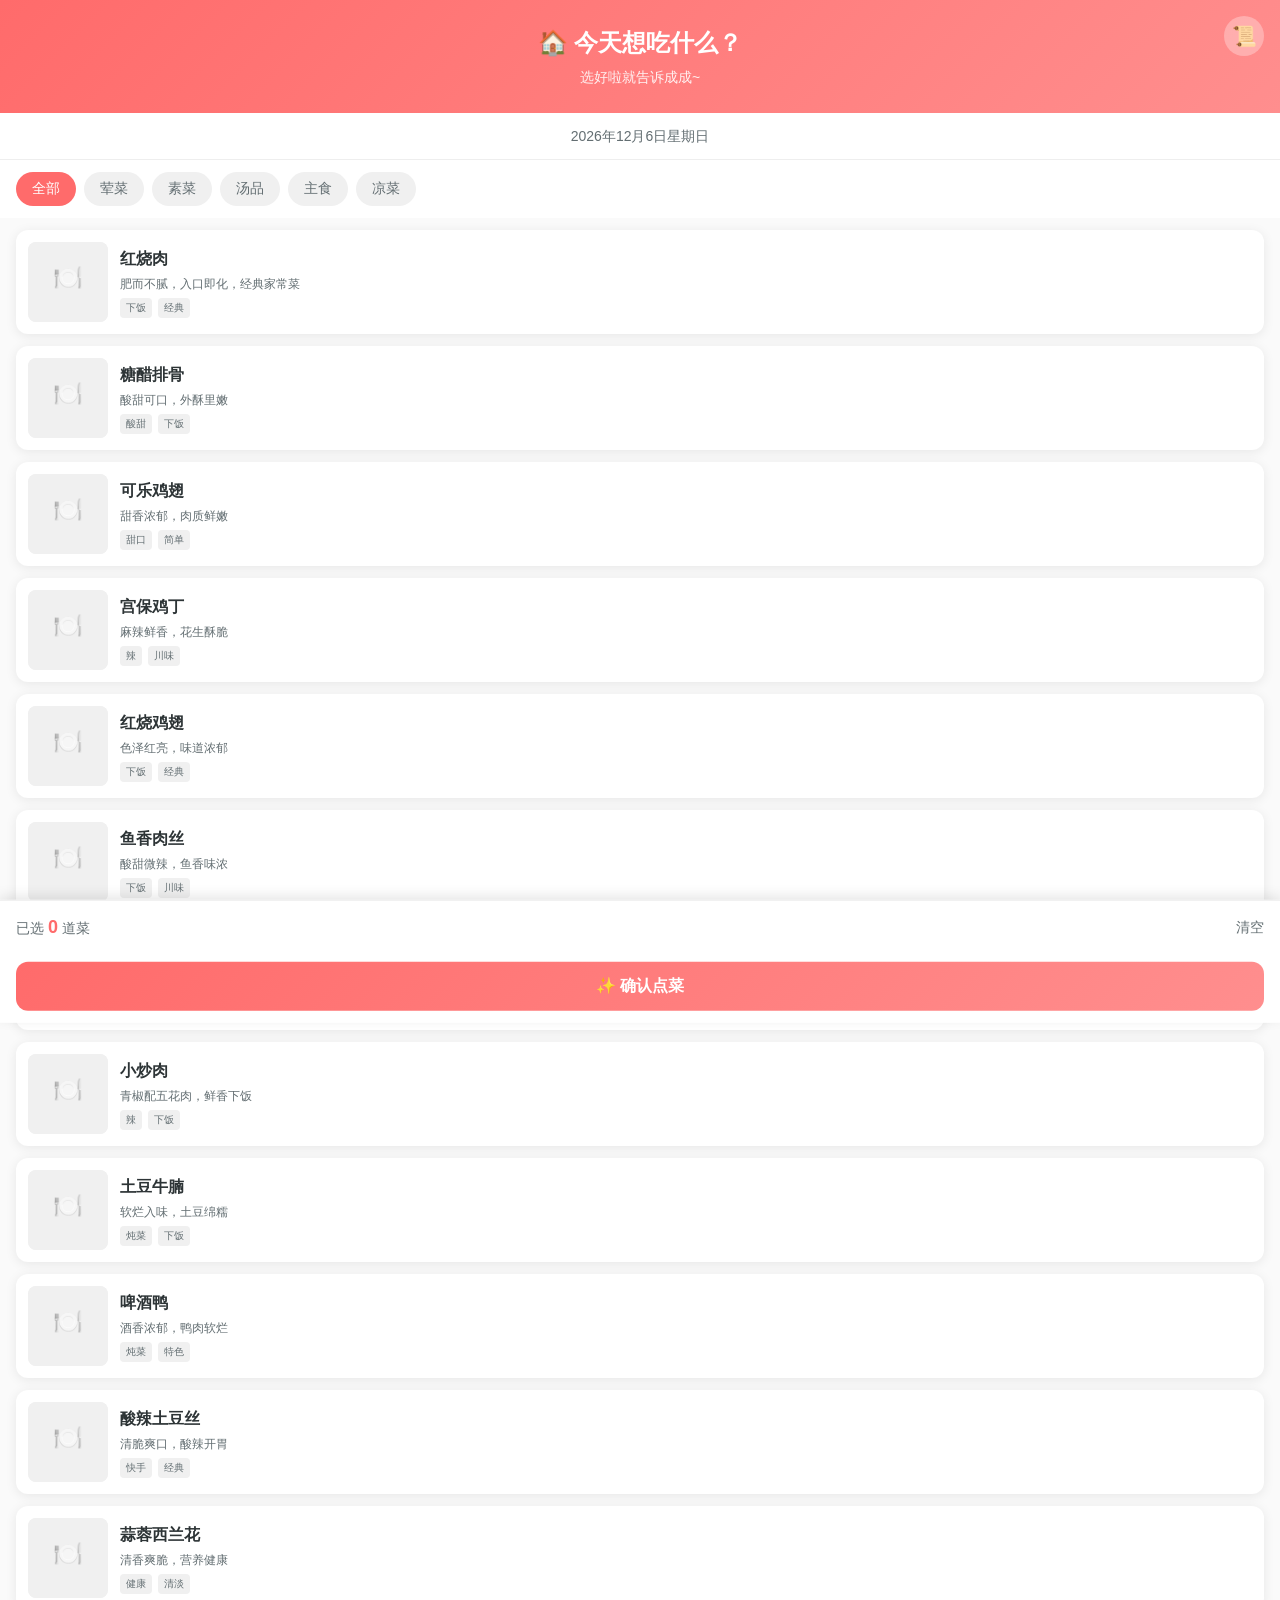
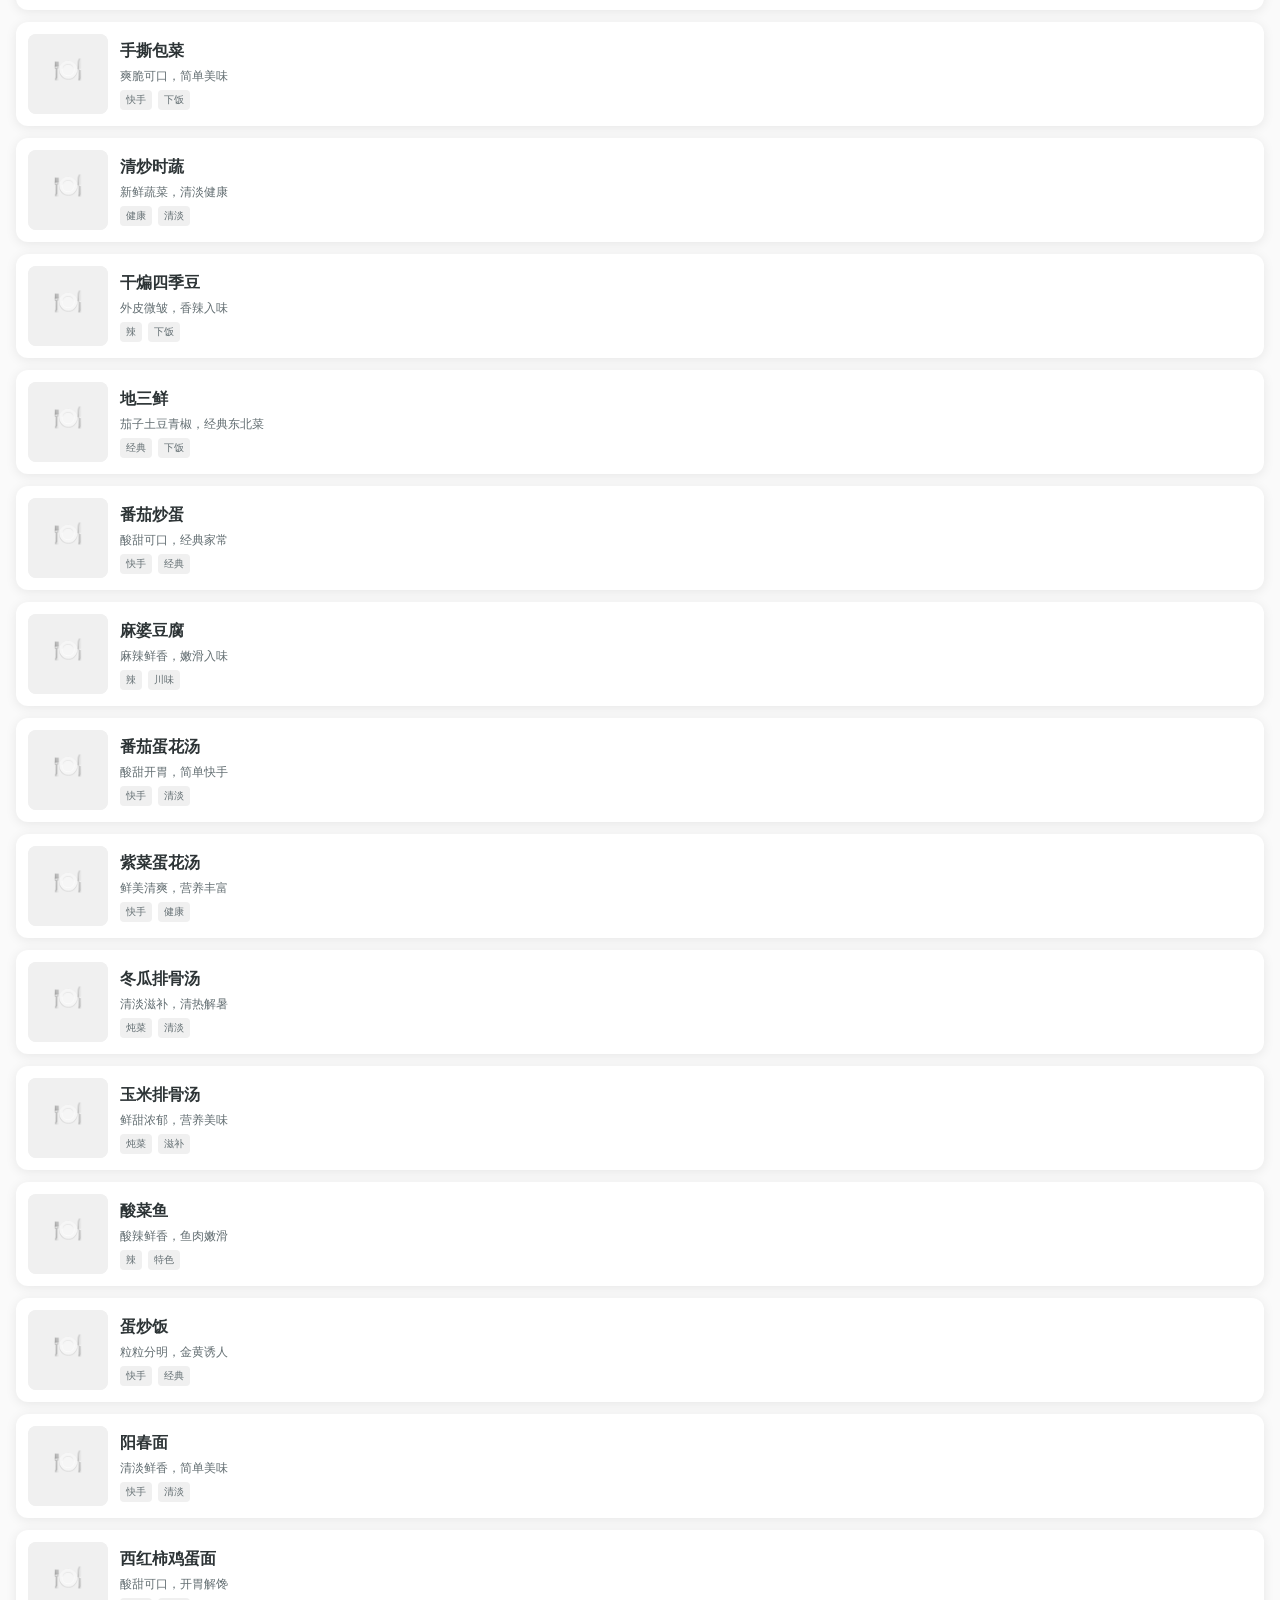
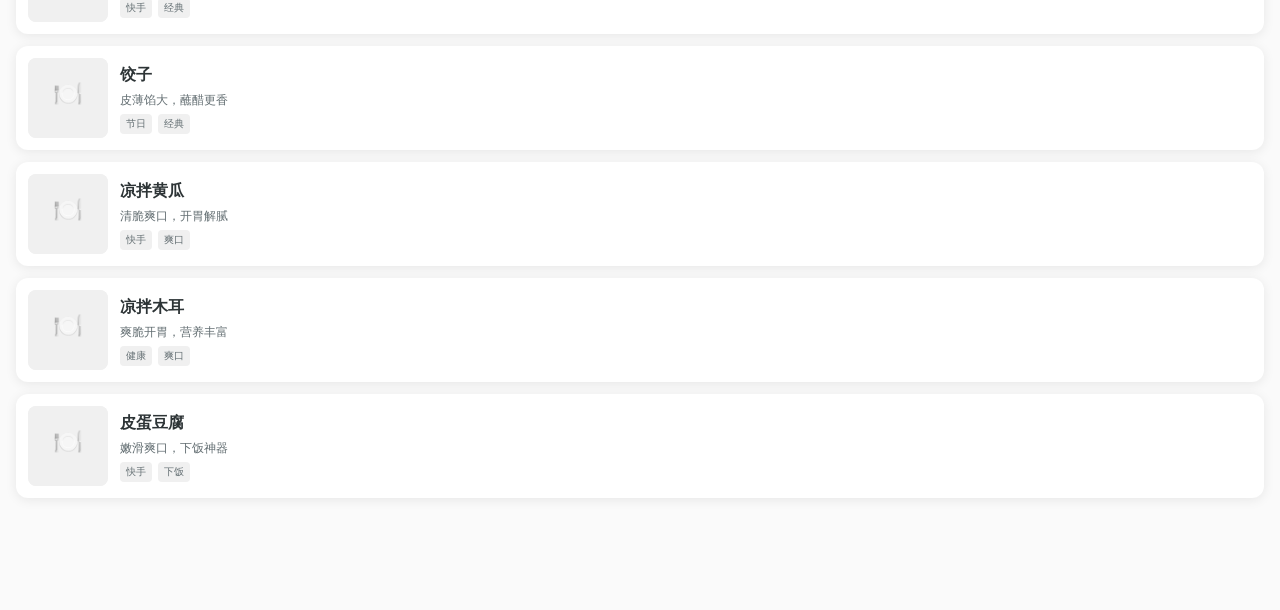
==== index.html @ bf2adbd8 "Initial commit" ====
<!DOCTYPE html>
<html lang="zh-CN">
<head>
  <meta charset="UTF-8">
  <meta name="viewport" content="width=device-width, initial-scale=1.0, user-scalable=no">
  <title>🏠 点菜小助手</title>
  <link rel="stylesheet" href="style.css">
</head>
<body>
  <!-- 点菜页面 -->
  <div id="menu-page" class="page active">
    <div class="header">
      <h1>🏠 今天想吃什么？</h1>
      <p class="subtitle">选好啦就告诉成成~</p>
    </div>
    
    <div class="date-info">
      <span id="today-date"></span>
    </div>

    <!-- 分类标签 -->
    <div class="category-tabs" id="category-tabs"></div>

    <!-- 菜品列表 -->
    <div class="dishes-container" id="dishes-container"></div>

    <!-- 已选菜品 -->
    <div class="selected-panel" id="selected-panel">
      <div class="selected-header">
        <span>已选 <strong id="selected-count">0</strong> 道菜</span>
        <button class="clear-btn" id="clear-btn">清空</button>
      </div>
      <div class="selected-list" id="selected-list"></div>
      <button class="submit-btn" id="submit-btn">✨ 确认点菜</button>
    </div>
  </div>

  <!-- 历史记录页面 -->
  <div id="history-page" class="page">
    <div class="header">
      <h1>📜 点菜记录</h1>
      <button class="back-btn" id="back-to-menu">← 返回点菜</button>
    </div>
    <div class="history-list" id="history-list"></div>
  </div>

  <!-- 成功提示 -->
  <div class="success-modal" id="success-modal">
    <div class="success-content">
      <div class="success-icon">✅</div>
      <h2>点菜成功！</h2>
      <p>成成收到啦，等着吃好吃的吧~</p>
      <button class="ok-btn" id="ok-btn">好的</button>
    </div>
  </div>

  <script src="dishes.js"></script>
  <script src="app.js"></script>
</body>
</html>
---- style.css ----
* {
  margin: 0;
  padding: 0;
  box-sizing: border-box;
}

:root {
  --primary: #FF6B6B;
  --primary-light: #FFE5E5;
  --secondary: #4ECDC4;
  --accent: #FFE66D;
  --text: #2D3436;
  --text-light: #636E72;
  --bg: #FAFAFA;
  --card-bg: #FFFFFF;
  --shadow: 0 2px 12px rgba(0,0,0,0.08);
}

body {
  font-family: -apple-system, BlinkMacSystemFont, "Segoe UI", "PingFang SC", "Hiragino Sans GB", sans-serif;
  background: var(--bg);
  color: var(--text);
  line-height: 1.6;
  -webkit-tap-highlight-color: transparent;
}

/* 页面切换 */
.page {
  display: none;
  min-height: 100vh;
  padding-bottom: 100px;
}

.page.active {
  display: block;
}

/* 头部 */
.header {
  background: linear-gradient(135deg, var(--primary), #FF8E8E);
  color: white;
  padding: 24px 20px;
  text-align: center;
}

.header h1 {
  font-size: 24px;
  font-weight: 600;
  margin-bottom: 4px;
}

.subtitle {
  font-size: 14px;
  opacity: 0.9;
}

.date-info {
  text-align: center;
  padding: 12px;
  background: white;
  color: var(--text-light);
  font-size: 14px;
  border-bottom: 1px solid #eee;
}

/* 分类标签 */
.category-tabs {
  display: flex;
  gap: 8px;
  padding: 12px 16px;
  overflow-x: auto;
  background: white;
  position: sticky;
  top: 0;
  z-index: 10;
  -webkit-overflow-scrolling: touch;
}

.category-tabs::-webkit-scrollbar {
  display: none;
}

.category-tab {
  flex-shrink: 0;
  padding: 8px 16px;
  border-radius: 20px;
  border: none;
  background: #F0F0F0;
  color: var(--text-light);
  font-size: 14px;
  cursor: pointer;
  transition: all 0.2s;
}

.category-tab.active {
  background: var(--primary);
  color: white;
}

/* 菜品列表 */
.dishes-container {
  padding: 12px 16px;
  display: grid;
  gap: 12px;
}

.dish-card {
  background: var(--card-bg);
  border-radius: 12px;
  overflow: hidden;
  box-shadow: var(--shadow);
  display: flex;
  gap: 12px;
  padding: 12px;
  cursor: pointer;
  transition: all 0.2s;
  position: relative;
}

.dish-card:active {
  transform: scale(0.98);
}

.dish-card.selected {
  border: 2px solid var(--primary);
  background: var(--primary-light);
}

.dish-card.selected::after {
  content: '✓';
  position: absolute;
  top: 8px;
  right: 8px;
  width: 24px;
  height: 24px;
  background: var(--primary);
  color: white;
  border-radius: 50%;
  display: flex;
  align-items: center;
  justify-content: center;
  font-size: 14px;
}

.dish-image {
  width: 80px;
  height: 80px;
  border-radius: 8px;
  object-fit: cover;
  flex-shrink: 0;
  background: #f5f5f5;
}

.dish-info {
  flex: 1;
  display: flex;
  flex-direction: column;
  justify-content: center;
}

.dish-name {
  font-size: 16px;
  font-weight: 600;
  margin-bottom: 4px;
}

.dish-desc {
  font-size: 12px;
  color: var(--text-light);
  line-height: 1.4;
}

.dish-tags {
  display: flex;
  gap: 6px;
  margin-top: 6px;
}

.dish-tag {
  font-size: 10px;
  padding: 2px 6px;
  border-radius: 4px;
  background: #f0f0f0;
  color: var(--text-light);
}

/* 备注输入 */
.note-input {
  margin-top: 8px;
  width: 100%;
  padding: 8px 10px;
  border: 1px solid #ddd;
  border-radius: 8px;
  font-size: 12px;
  resize: none;
  display: none;
}

.dish-card.selected .note-input {
  display: block;
}

/* 已选面板 */
.selected-panel {
  position: fixed;
  bottom: 0;
  left: 0;
  right: 0;
  background: white;
  border-top: 1px solid #eee;
  padding: 12px 16px;
  box-shadow: 0 -4px 12px rgba(0,0,0,0.1);
  transform: translateY(100%);
  transition: transform 0.3s;
}

.selected-panel.show {
  transform: translateY(0);
}

.selected-header {
  display: flex;
  justify-content: space-between;
  align-items: center;
  margin-bottom: 8px;
}

.selected-header span {
  font-size: 14px;
  color: var(--text-light);
}

.selected-header strong {
  color: var(--primary);
  font-size: 18px;
}

.clear-btn {
  background: none;
  border: none;
  color: var(--text-light);
  font-size: 14px;
  cursor: pointer;
}

.selected-list {
  max-height: 120px;
  overflow-y: auto;
  margin-bottom: 12px;
}

.selected-item {
  display: flex;
  justify-content: space-between;
  align-items: center;
  padding: 8px 0;
  border-bottom: 1px solid #f0f0f0;
  font-size: 14px;
}

.selected-item-note {
  font-size: 12px;
  color: var(--text-light);
}

.submit-btn {
  width: 100%;
  padding: 14px;
  background: linear-gradient(135deg, var(--primary), #FF8E8E);
  color: white;
  border: none;
  border-radius: 12px;
  font-size: 16px;
  font-weight: 600;
  cursor: pointer;
  transition: all 0.2s;
}

.submit-btn:active {
  transform: scale(0.98);
}

/* 成功弹窗 */
.success-modal {
  position: fixed;
  inset: 0;
  background: rgba(0,0,0,0.5);
  display: none;
  align-items: center;
  justify-content: center;
  z-index: 100;
}

.success-modal.show {
  display: flex;
}

.success-content {
  background: white;
  padding: 32px;
  border-radius: 20px;
  text-align: center;
  margin: 20px;
}

.success-icon {
  font-size: 48px;
  margin-bottom: 16px;
}

.success-content h2 {
  font-size: 20px;
  margin-bottom: 8px;
}

.success-content p {
  color: var(--text-light);
  font-size: 14px;
  margin-bottom: 20px;
}

.ok-btn {
  padding: 10px 32px;
  background: var(--primary);
  color: white;
  border: none;
  border-radius: 20px;
  font-size: 14px;
  cursor: pointer;
}

/* 历史记录 */
.back-btn {
  margin-top: 8px;
  padding: 6px 16px;
  background: rgba(255,255,255,0.2);
  color: white;
  border: none;
  border-radius: 16px;
  font-size: 14px;
  cursor: pointer;
}

.history-list {
  padding: 16px;
}

.history-item {
  background: white;
  border-radius: 12px;
  padding: 16px;
  margin-bottom: 12px;
  box-shadow: var(--shadow);
}

.history-date {
  font-size: 14px;
  font-weight: 600;
  color: var(--primary);
  margin-bottom: 8px;
}

.history-dishes {
  display: flex;
  flex-wrap: wrap;
  gap: 8px;
}

.history-dish {
  background: #f5f5f5;
  padding: 6px 12px;
  border-radius: 8px;
  font-size: 13px;
}

.history-dish-note {
  font-size: 11px;
  color: var(--text-light);
}

.history-time {
  font-size: 12px;
  color: var(--text-light);
  margin-top: 8px;
}

/* 历史入口 */
.history-btn {
  position: fixed;
  top: 16px;
  right: 16px;
  width: 40px;
  height: 40px;
  background: rgba(255,255,255,0.3);
  border: none;
  border-radius: 50%;
  font-size: 20px;
  cursor: pointer;
  z-index: 50;
}

/* 空状态 */
.empty-state {
  text-align: center;
  padding: 40px 20px;
  color: var(--text-light);
}

.empty-state-icon {
  font-size: 48px;
  margin-bottom: 12px;
}
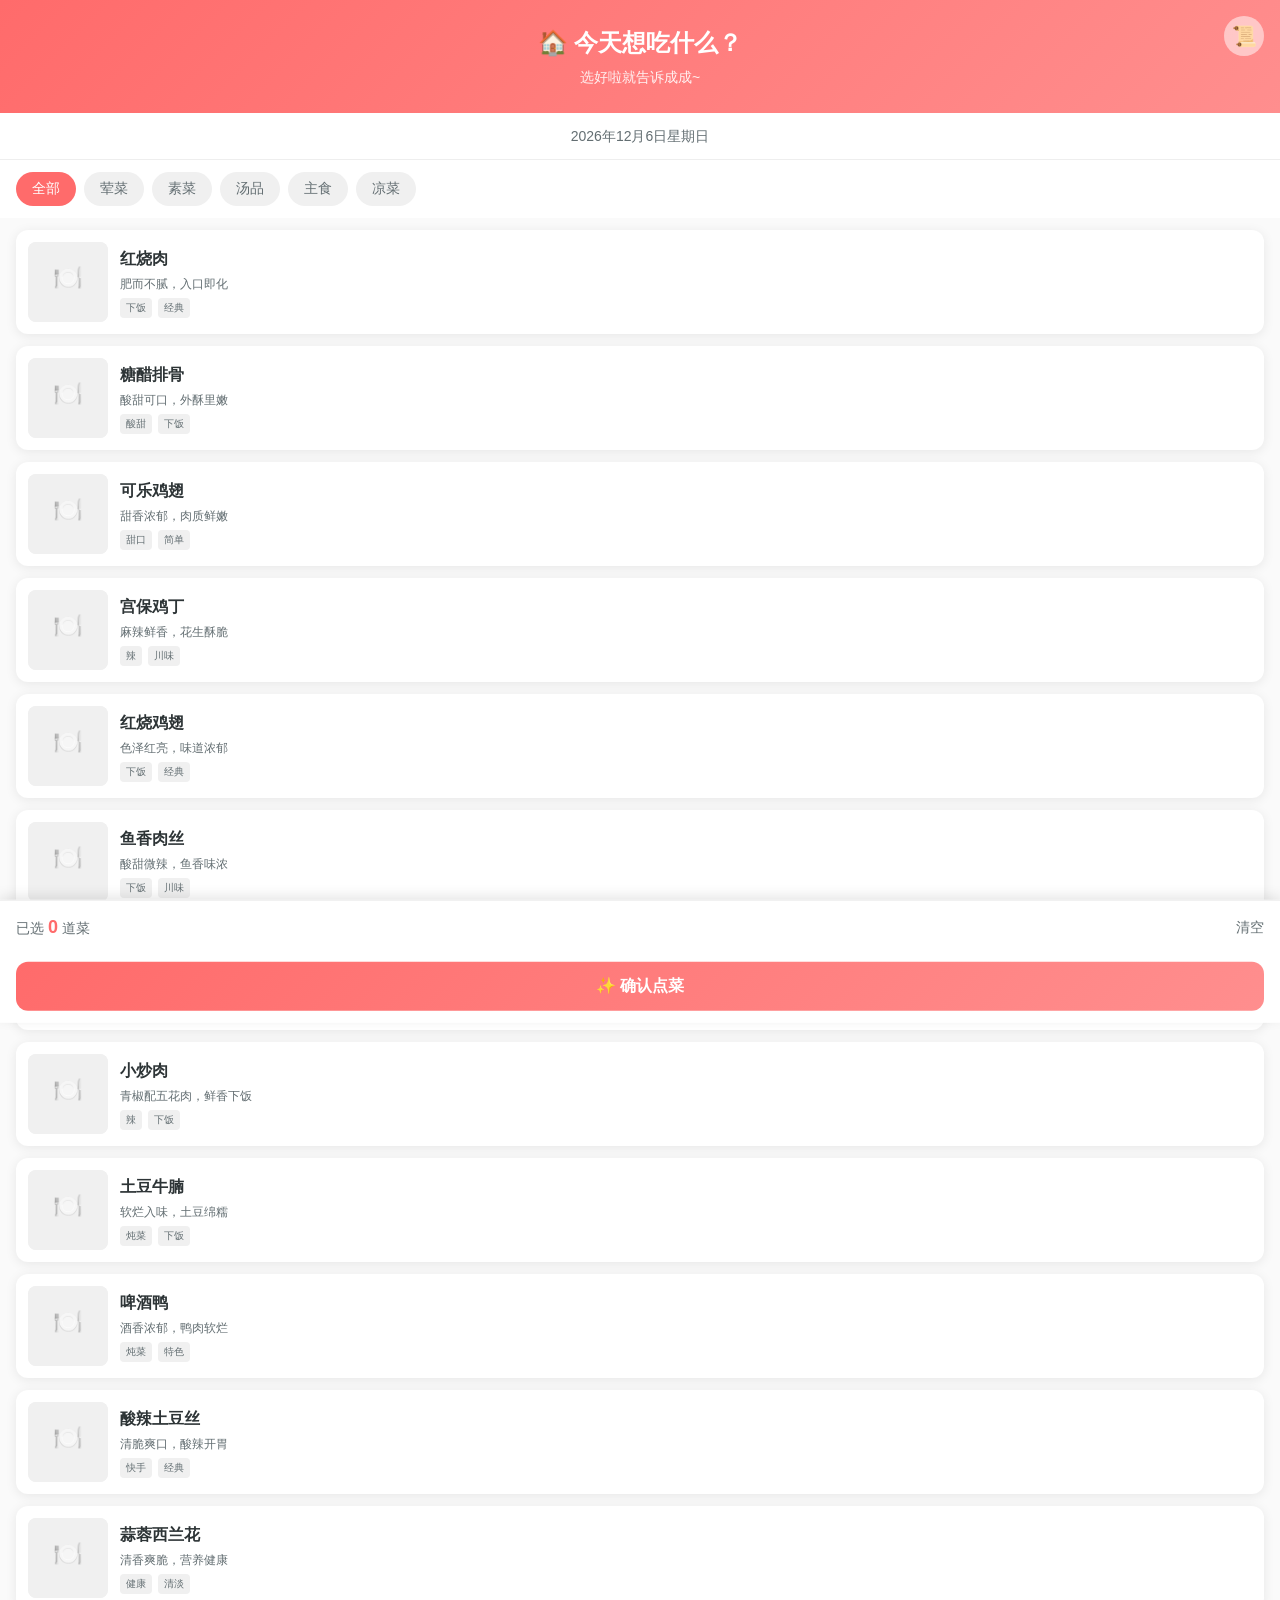
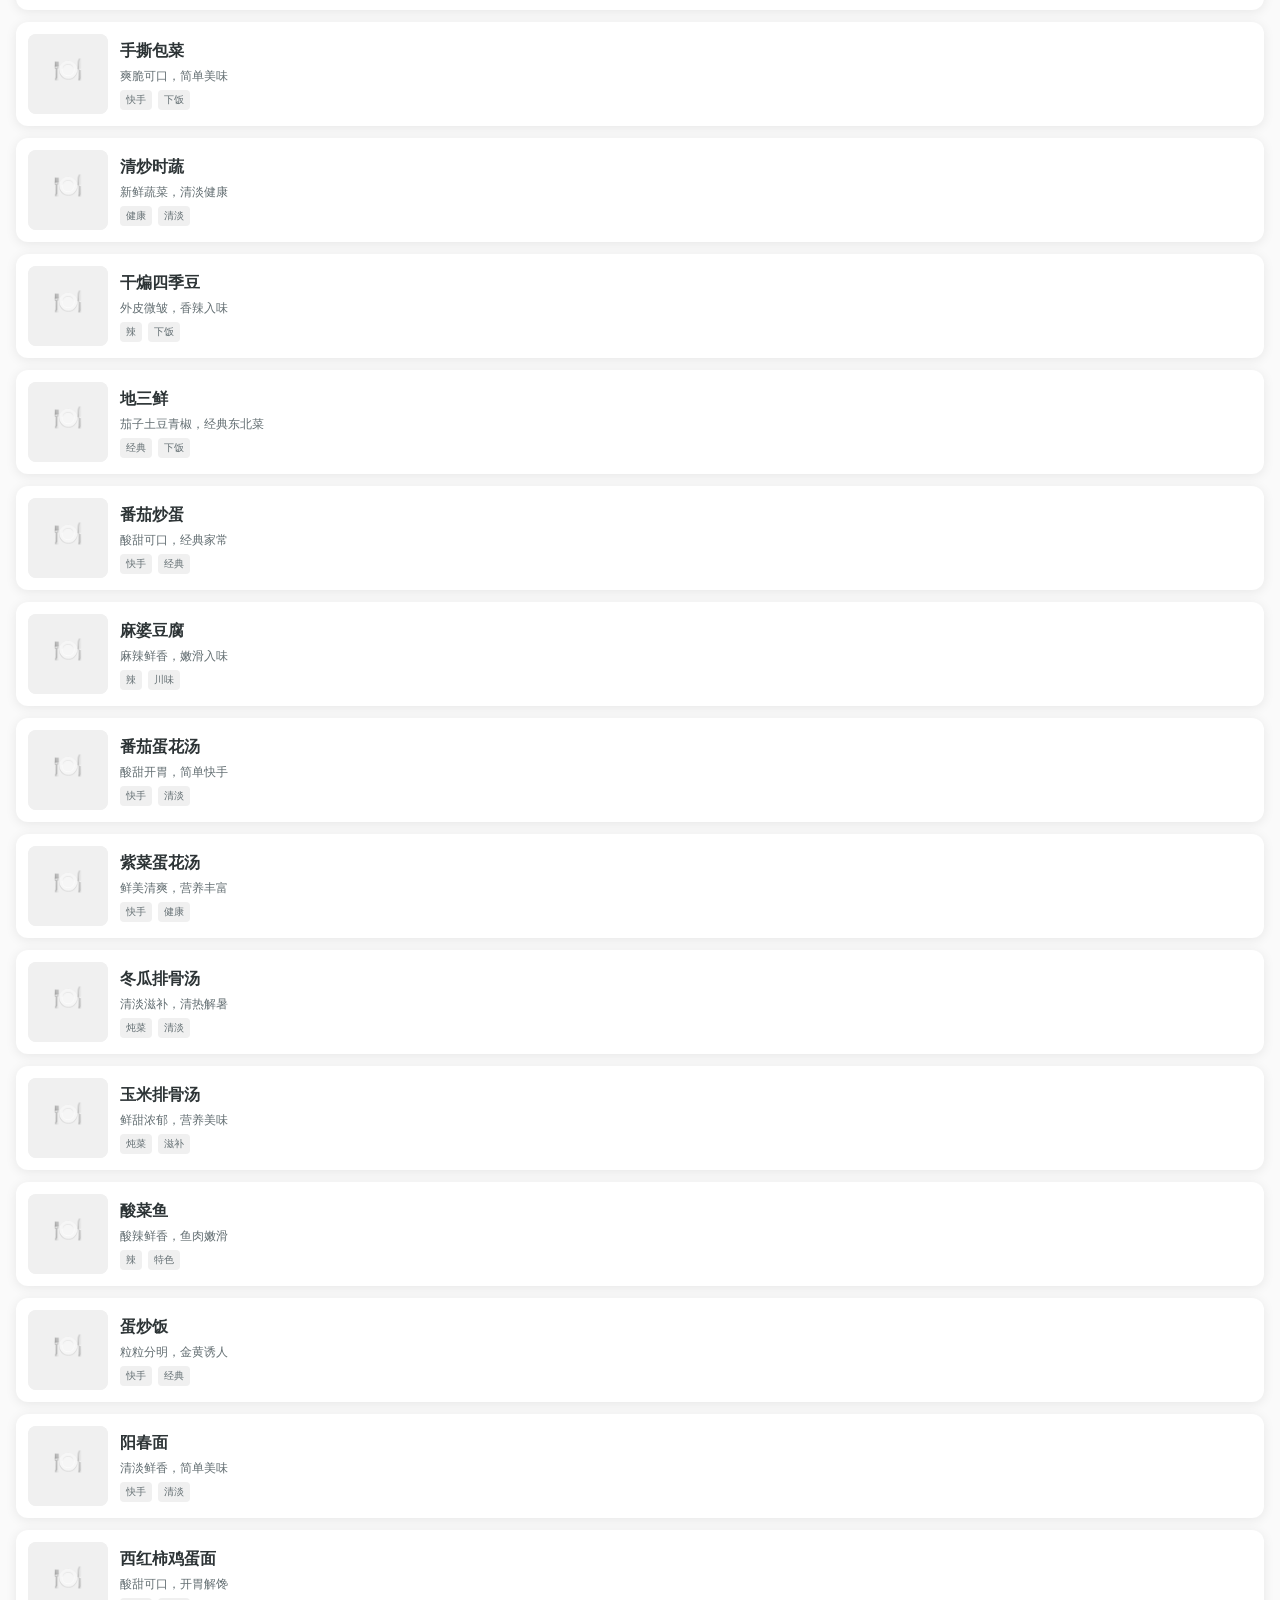
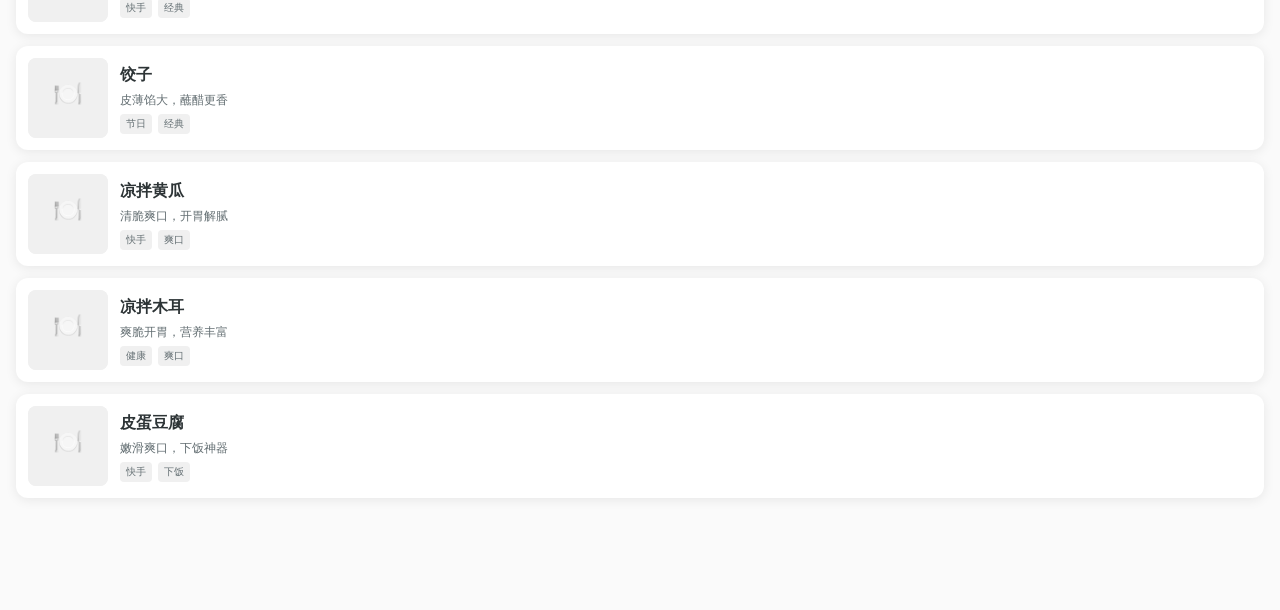
==== commit c174b75c: "🍽️ 点菜小助手" ====
--- a/index.html
+++ b/index.html
@@ -7,24 +7,20 @@
   <link rel="stylesheet" href="style.css">
 </head>
 <body>
-  <!-- 点菜页面 -->
   <div id="menu-page" class="page active">
     <div class="header">
       <h1>🏠 今天想吃什么？</h1>
       <p class="subtitle">选好啦就告诉成成~</p>
+      <button class="history-btn" title="查看历史">📜</button>
     </div>
     
     <div class="date-info">
       <span id="today-date"></span>
     </div>
 
-    <!-- 分类标签 -->
     <div class="category-tabs" id="category-tabs"></div>
-
-    <!-- 菜品列表 -->
     <div class="dishes-container" id="dishes-container"></div>
 
-    <!-- 已选菜品 -->
     <div class="selected-panel" id="selected-panel">
       <div class="selected-header">
         <span>已选 <strong id="selected-count">0</strong> 道菜</span>
@@ -35,7 +31,6 @@
     </div>
   </div>
 
-  <!-- 历史记录页面 -->
   <div id="history-page" class="page">
     <div class="header">
       <h1>📜 点菜记录</h1>
@@ -44,7 +39,6 @@
     <div class="history-list" id="history-list"></div>
   </div>
 
-  <!-- 成功提示 -->
   <div class="success-modal" id="success-modal">
     <div class="success-content">
       <div class="success-icon">✅</div>
--- a/style.css
+++ b/style.css
@@ -24,7 +24,6 @@
   -webkit-tap-highlight-color: transparent;
 }
 
-/* 页面切换 */
 .page {
   display: none;
   min-height: 100vh;
@@ -35,12 +34,12 @@
   display: block;
 }
 
-/* 头部 */
 .header {
   background: linear-gradient(135deg, var(--primary), #FF8E8E);
   color: white;
   padding: 24px 20px;
   text-align: center;
+  position: relative;
 }
 
 .header h1 {
@@ -63,7 +62,6 @@
   border-bottom: 1px solid #eee;
 }
 
-/* 分类标签 */
 .category-tabs {
   display: flex;
   gap: 8px;
@@ -97,7 +95,6 @@
   color: white;
 }
 
-/* 菜品列表 */
 .dishes-container {
   padding: 12px 16px;
   display: grid;
@@ -184,7 +181,6 @@
   color: var(--text-light);
 }
 
-/* 备注输入 */
 .note-input {
   margin-top: 8px;
   width: 100%;
@@ -200,7 +196,6 @@
   display: block;
 }
 
-/* 已选面板 */
 .selected-panel {
   position: fixed;
   bottom: 0;
@@ -280,7 +275,6 @@
   transform: scale(0.98);
 }
 
-/* 成功弹窗 */
 .success-modal {
   position: fixed;
   inset: 0;
@@ -329,7 +323,6 @@
   cursor: pointer;
 }
 
-/* 历史记录 */
 .back-btn {
   margin-top: 8px;
   padding: 6px 16px;
@@ -384,9 +377,8 @@
   margin-top: 8px;
 }
 
-/* 历史入口 */
 .history-btn {
-  position: fixed;
+  position: absolute;
   top: 16px;
   right: 16px;
   width: 40px;
@@ -396,10 +388,8 @@
   border-radius: 50%;
   font-size: 20px;
   cursor: pointer;
-  z-index: 50;
-}
-
-/* 空状态 */
+}
+
 .empty-state {
   text-align: center;
   padding: 40px 20px;
@@ -409,4 +399,4 @@
 .empty-state-icon {
   font-size: 48px;
   margin-bottom: 12px;
-}
+}
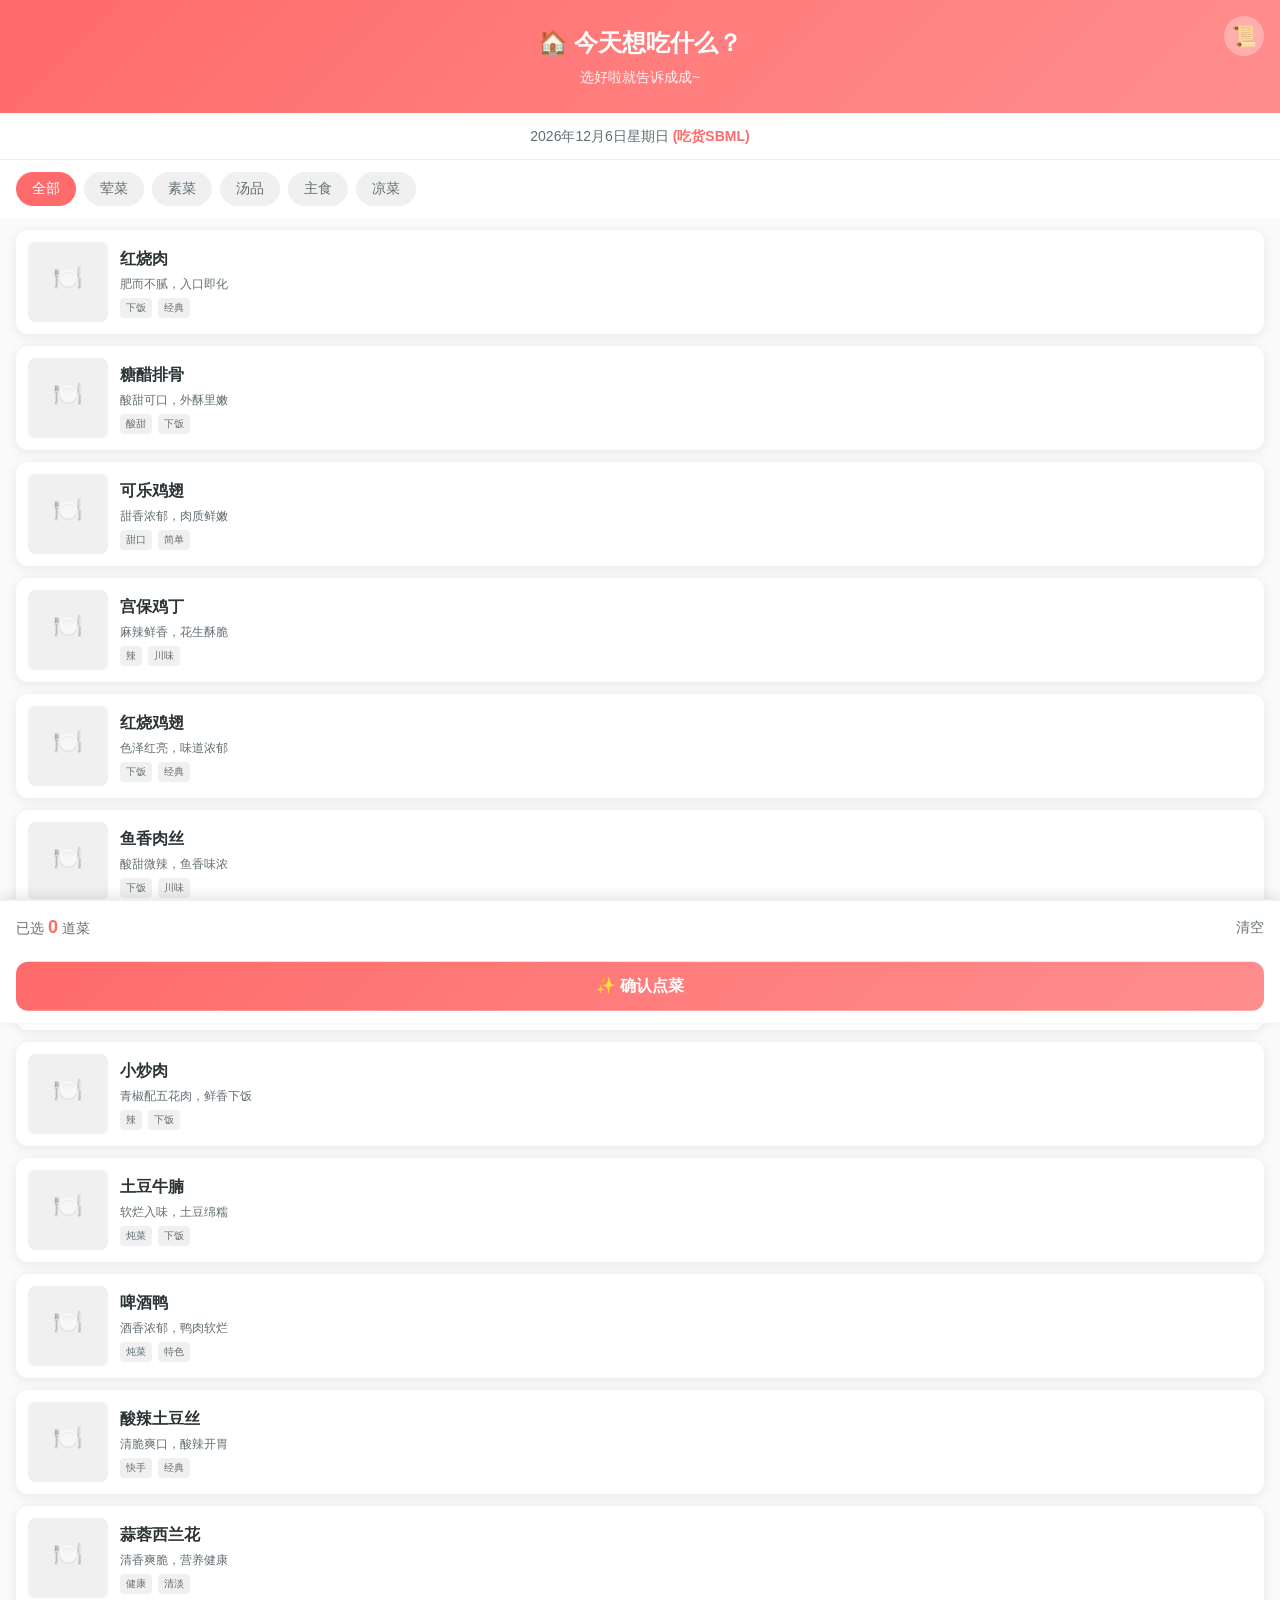
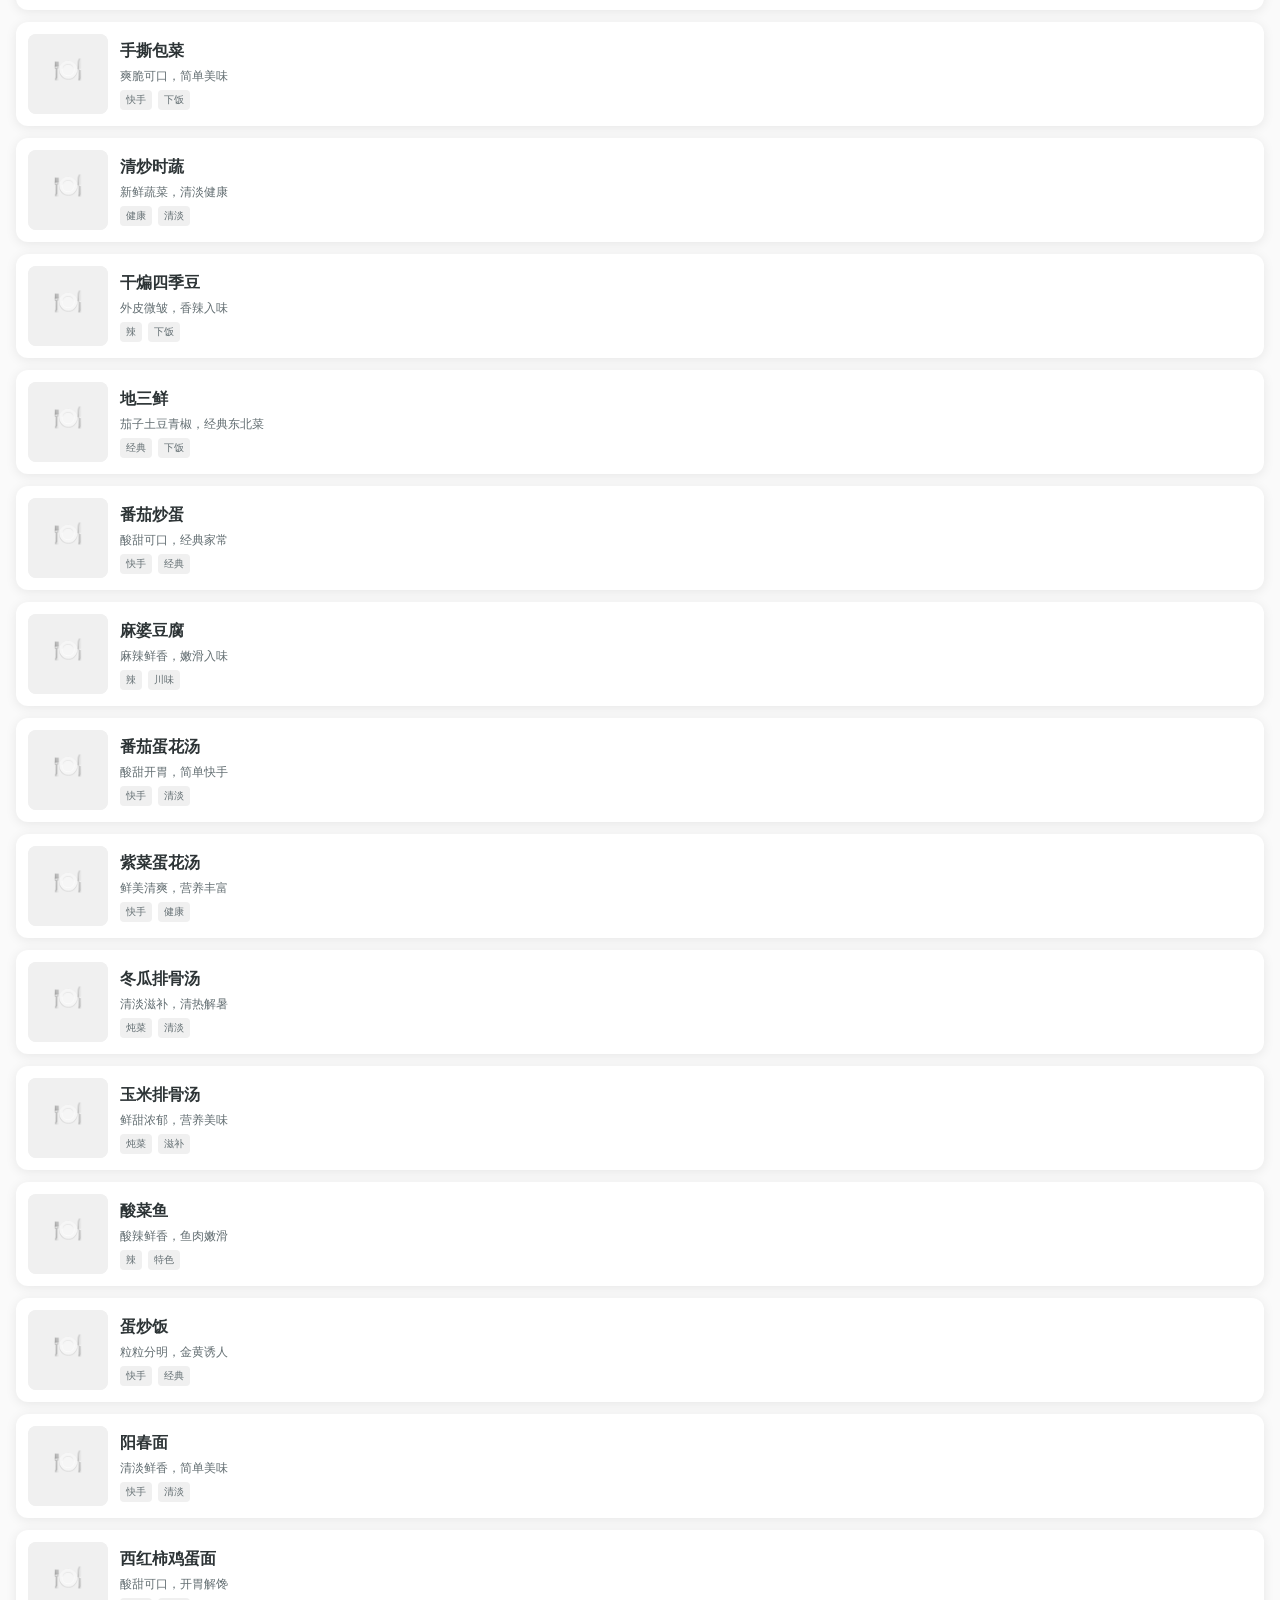
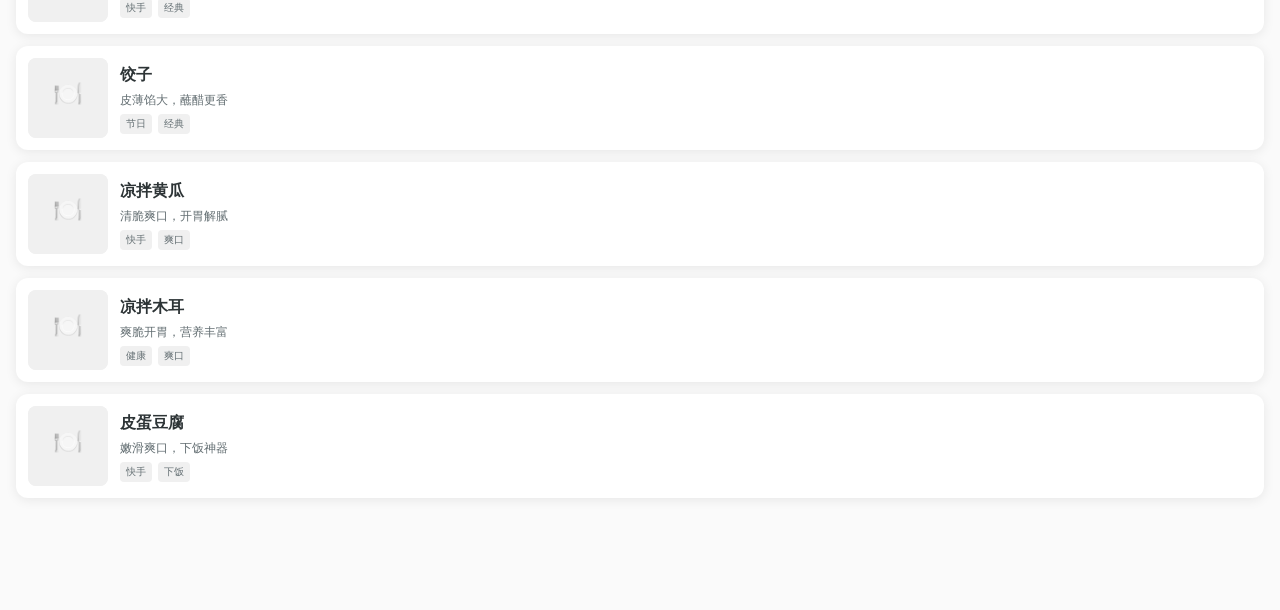
==== commit 38b77082: "✨ 云同步：多设备数据互通" ====
--- a/index.html
+++ b/index.html
@@ -48,6 +48,7 @@
     </div>
   </div>
 
+  <script src="cloud.js"></script>
   <script src="dishes.js"></script>
   <script src="app.js"></script>
 </body>
--- a/style.css
+++ b/style.css
@@ -346,11 +346,25 @@
   box-shadow: var(--shadow);
 }
 
+.history-header {
+  display: flex;
+  justify-content: space-between;
+  align-items: center;
+  margin-bottom: 8px;
+}
+
 .history-date {
   font-size: 14px;
   font-weight: 600;
   color: var(--primary);
-  margin-bottom: 8px;
+}
+
+.history-user {
+  font-size: 12px;
+  color: white;
+  background: var(--primary);
+  padding: 2px 8px;
+  border-radius: 10px;
 }
 
 .history-dishes {
